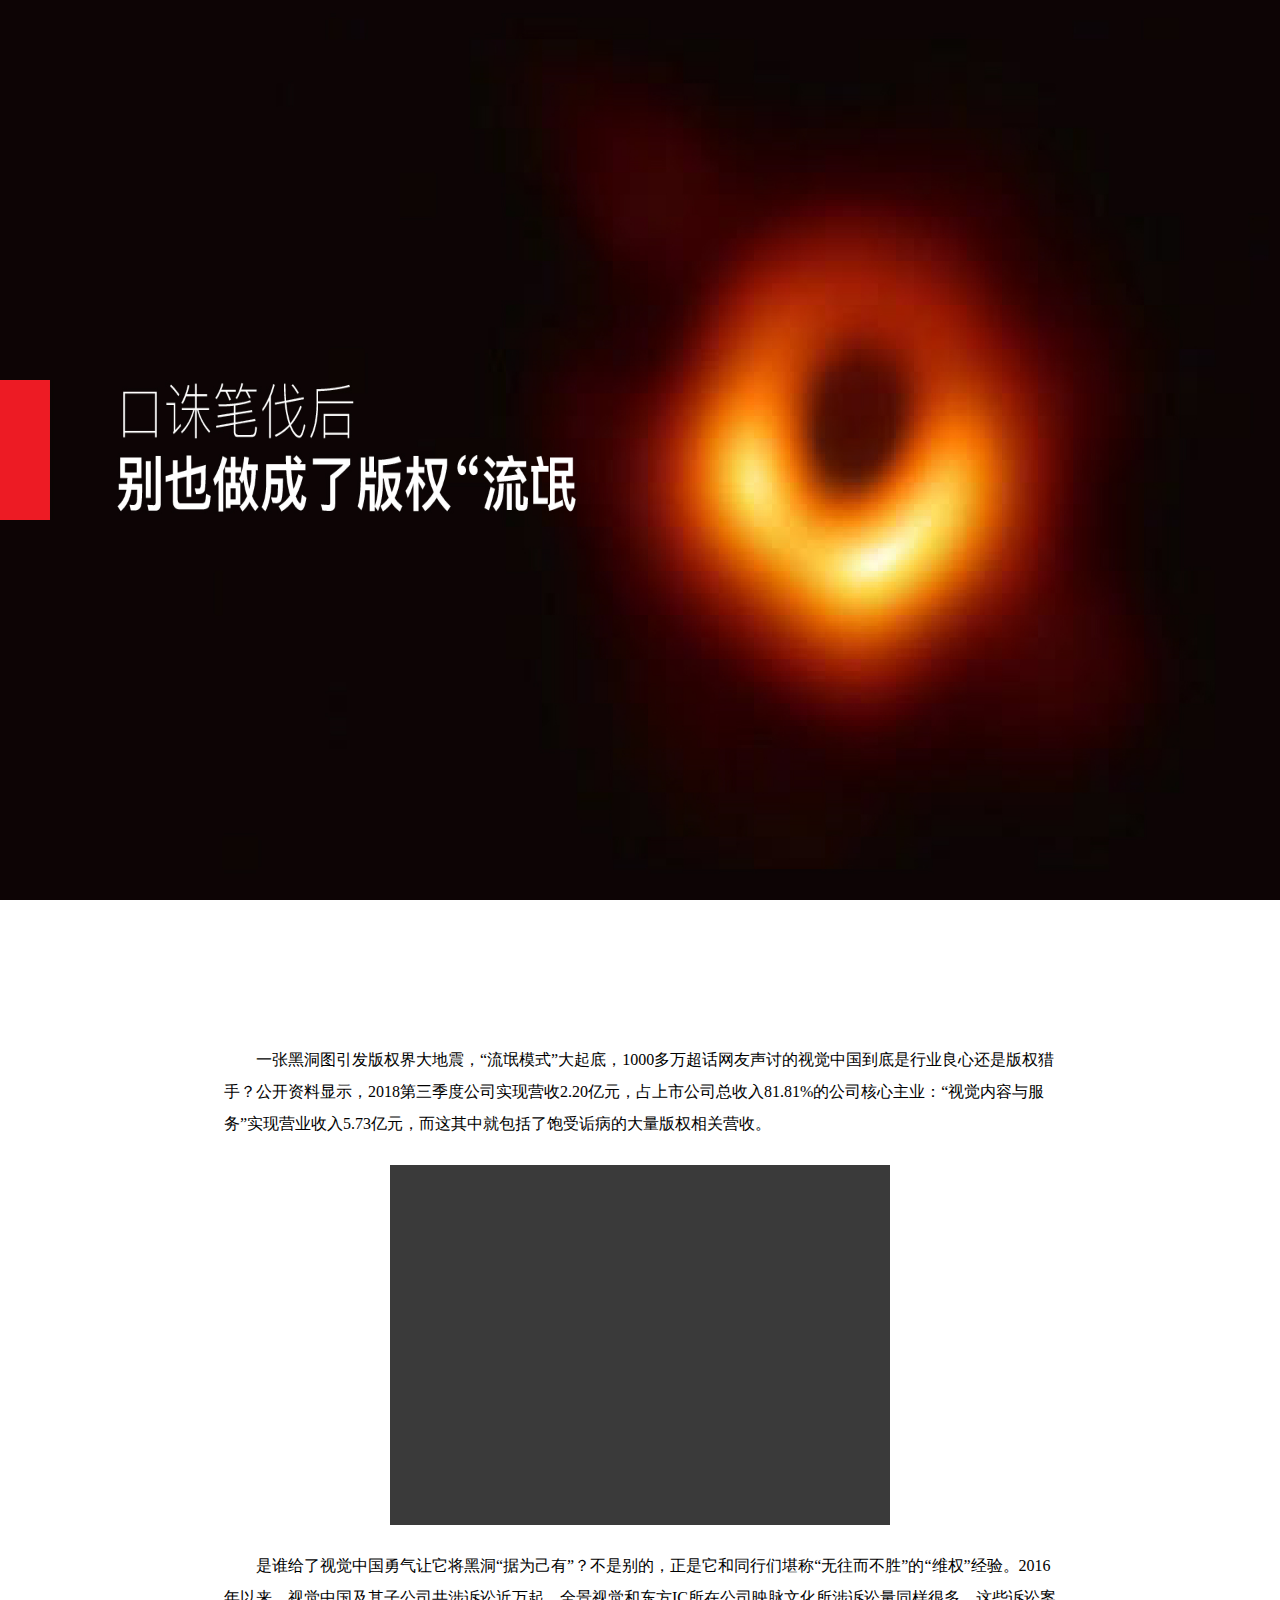
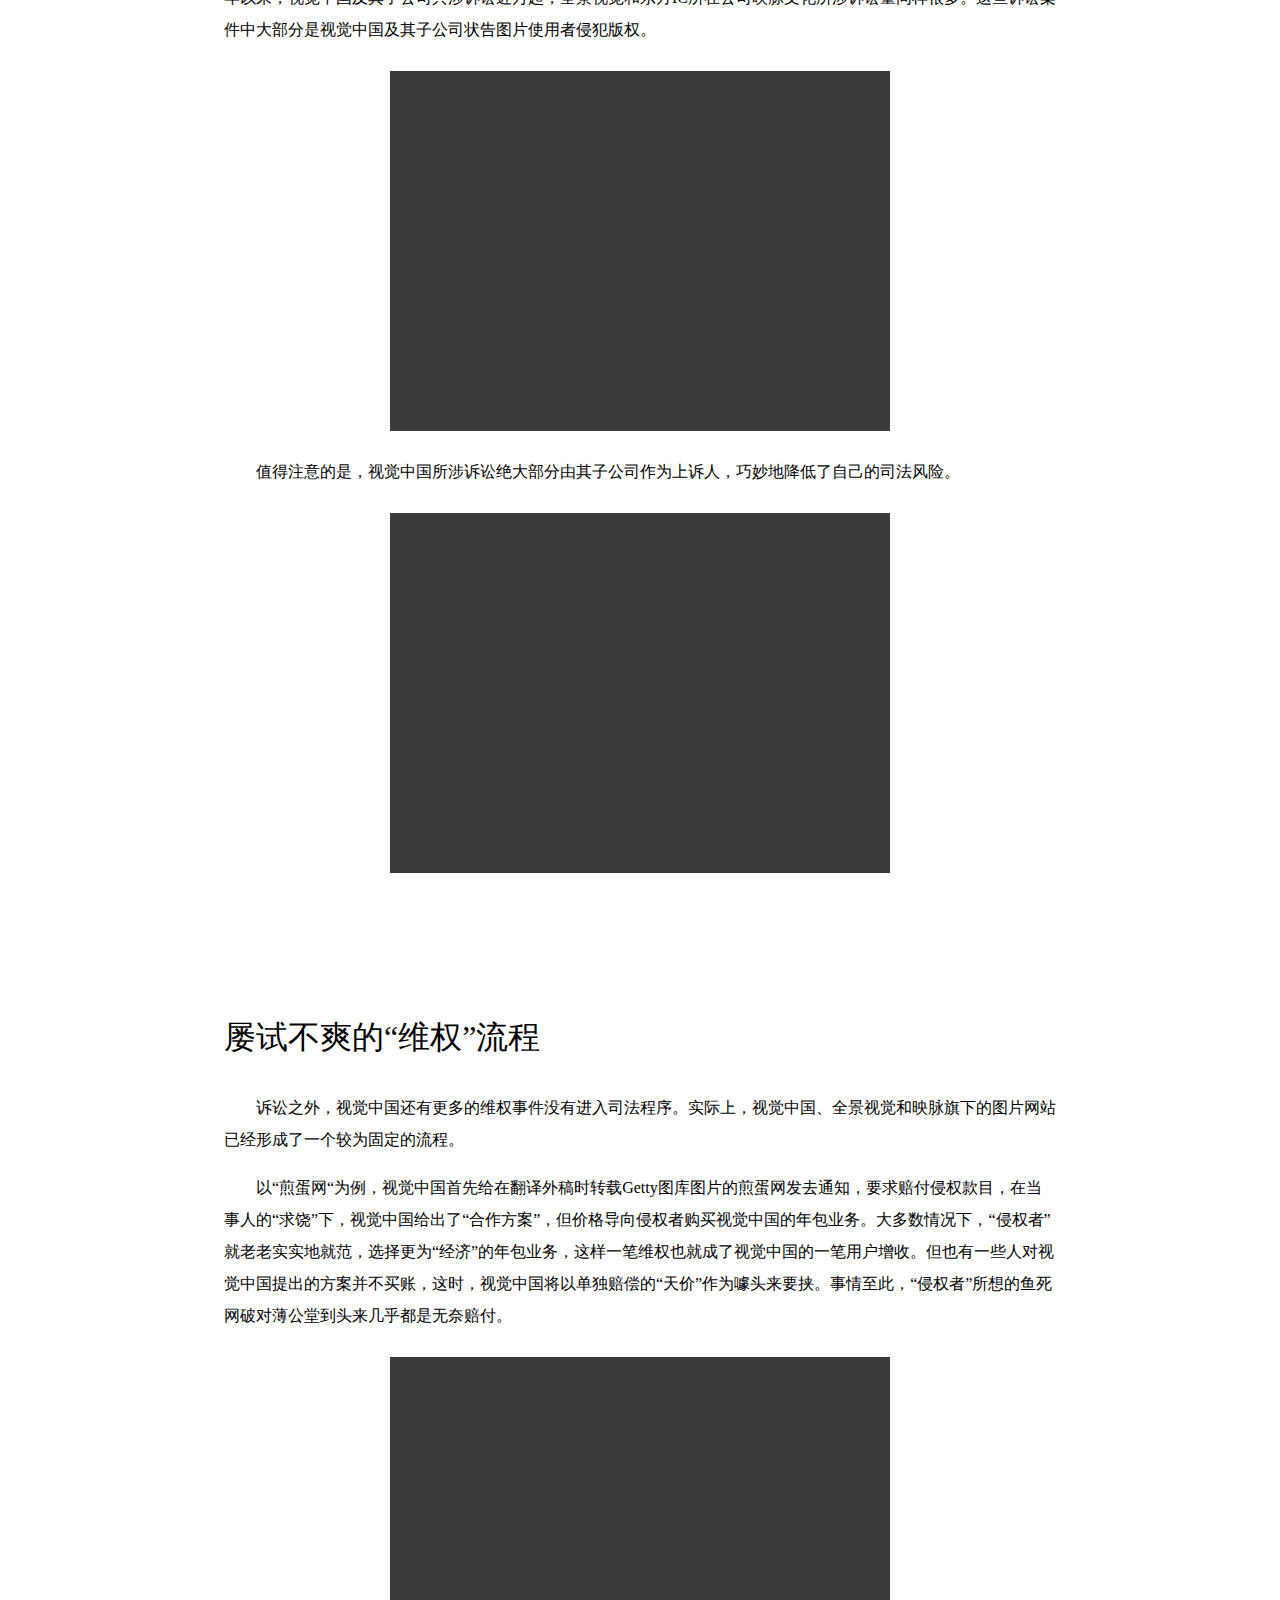
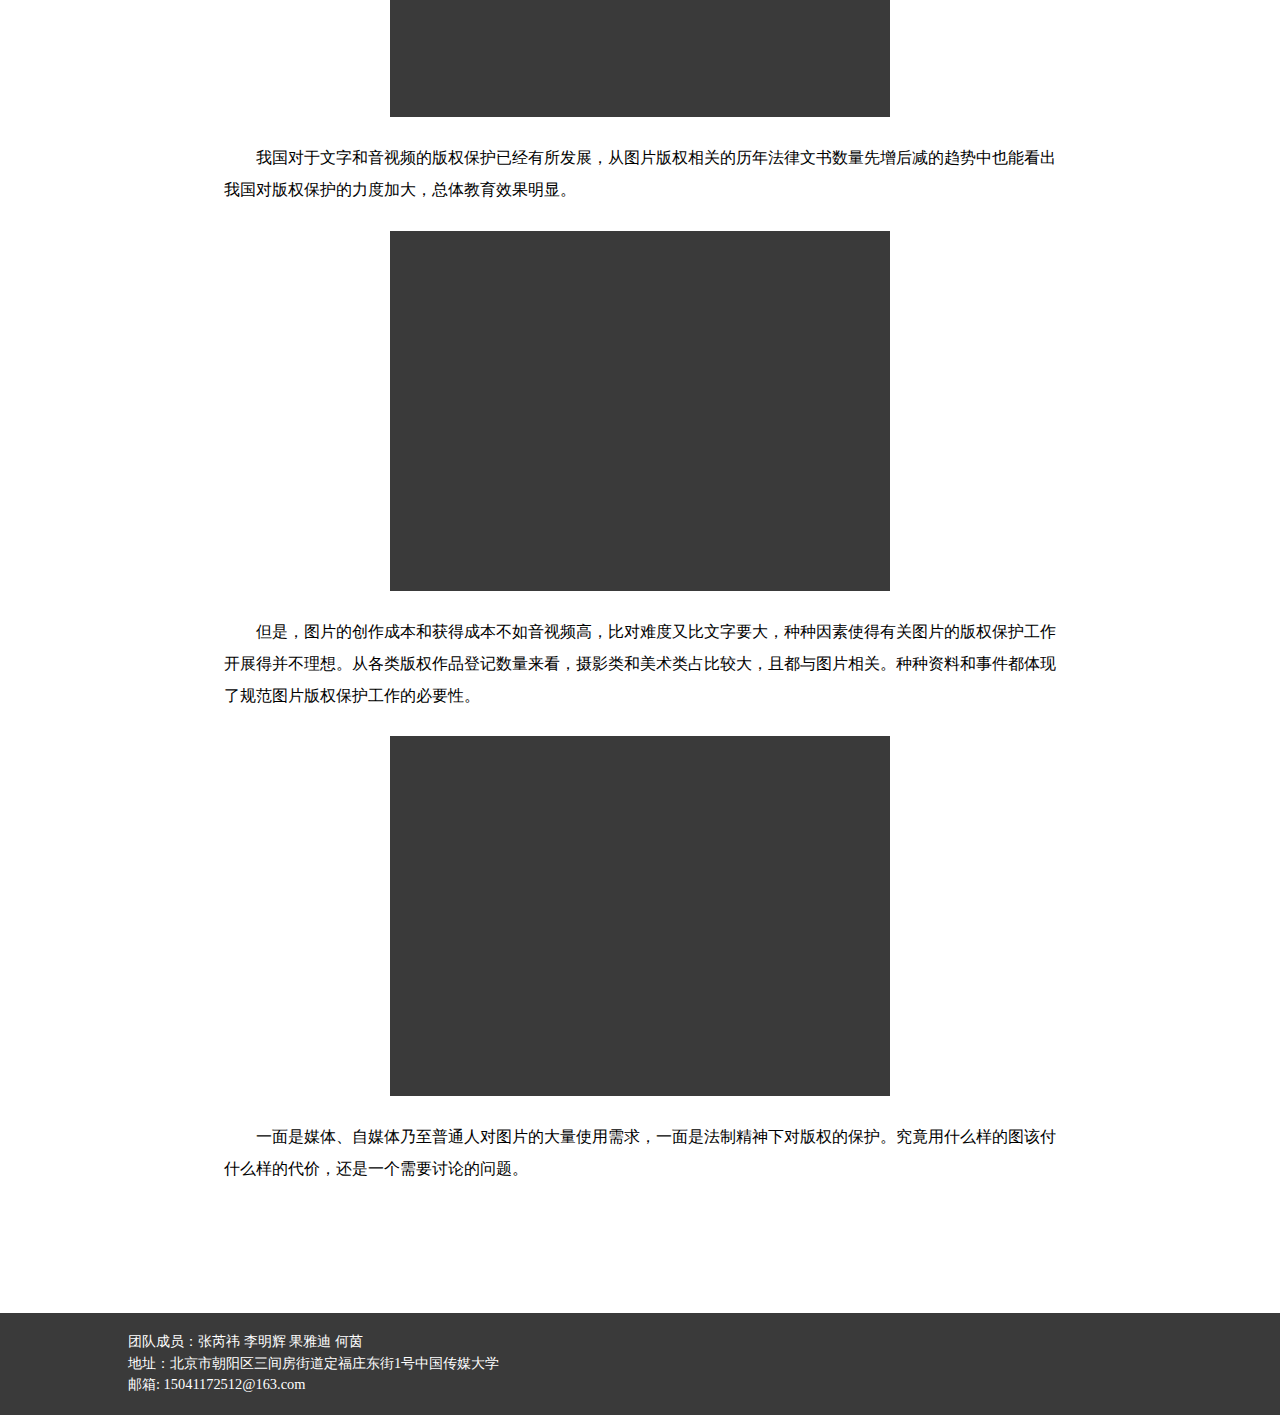
==== VisualChina/index.html @ 2fa2b632 "VisualChina" ====
<html>
    <head>
        <meta charset="utf-8">
<!--         <meta name=viewport content="width=device-width,user-scalable=no,initial-scale=1,maximum-scale=1,minimum-scale=1"> -->
        <title>Visual China</title>
        <style type="text/css">
        body{
          margin: 0;
          padding: 0;
          background-color: #fff;
          width: 100%;
          margin-right: 0;
          font-family: "微软雅黑", "黑体", "宋体";
        }
        .headpic{
          width: 100%;
          height: 100%;
          background-color: #dddddd;
        }
        .main{
          width:65%;
          margin: 0 auto;
          padding: 0;
          /*background-color: white;*/
          height: auto;
          padding-top: 10%;
        }
        .part{
          line-height: 200%;
          margin-bottom: 1%;
        }
        .pic{
          width: 60%;
          height: 40%;
          background-color: #3a3a3a;
          margin-bottom: 10%;
          margin: 3% auto;
        }
        .subTitle{
          font-size: 2em;
        }
        footer{
          height: 9%;
          text-align: left;
          /*padding: 5% auto 5% auto;*/
          padding-top: 0.8%;
          padding-bottom: 0.8%;
          padding-left: 10%;
          font-size: 0.9em;
          line-height: 50%;
          margin-right: 0;
          margin-top: 10%;
          background-color: #3a3a3a;
          color:white;
        }
        </style>
    </head>

<body>
<div class="headpic"><img src="headpic.jpg" width="100%" height="100%"></div>
<div class="main">
  <div class="part">
    <p>&nbsp;&nbsp;&nbsp;&nbsp;&nbsp;&nbsp;&nbsp;&nbsp;一张黑洞图引发版权界大地震，“流氓模式”大起底，1000多万超话网友声讨的视觉中国到底是行业良心还是版权猎手？公开资料显示，2018第三季度公司实现营收2.20亿元，占上市公司总收入81.81%的公司核心主业：“视觉内容与服务”实现营业收入5.73亿元，而这其中就包括了饱受诟病的大量版权相关营收。</p>
    <div class="pic"></div>
  </div>

  <div class="part">
    <p>&nbsp;&nbsp;&nbsp;&nbsp;&nbsp;&nbsp;&nbsp;&nbsp;是谁给了视觉中国勇气让它将黑洞“据为己有”？不是别的，正是它和同行们堪称“无往而不胜”的“维权”经验。2016年以来，视觉中国及其子公司共涉诉讼近万起，全景视觉和东方IC所在公司映脉文化所涉诉讼量同样很多。这些诉讼案件中大部分是视觉中国及其子公司状告图片使用者侵犯版权。</p>
    <div class="pic"></div>
  </div>

  <div class="part">
    <p>&nbsp;&nbsp;&nbsp;&nbsp;&nbsp;&nbsp;&nbsp;&nbsp;值得注意的是，视觉中国所涉诉讼绝大部分由其子公司作为上诉人，巧妙地降低了自己的司法风险。</p>
    <div class="pic"></div>
  </div>

<p>&nbsp;</p>
<p>&nbsp;</p>
<p>&nbsp;</p>


    <div class="subTitle">
      <p>屡试不爽的“维权”流程</p>
    </div>

    <div class="part">
    <p>&nbsp;&nbsp;&nbsp;&nbsp;&nbsp;&nbsp;&nbsp;&nbsp;诉讼之外，视觉中国还有更多的维权事件没有进入司法程序。实际上，视觉中国、全景视觉和映脉旗下的图片网站已经形成了一个较为固定的流程。</p>
    <p>&nbsp;&nbsp;&nbsp;&nbsp;&nbsp;&nbsp;&nbsp;&nbsp;以“煎蛋网“为例，视觉中国首先给在翻译外稿时转载Getty图库图片的煎蛋网发去通知，要求赔付侵权款目，在当事人的“求饶”下，视觉中国给出了“合作方案”，但价格导向侵权者购买视觉中国的年包业务。大多数情况下，“侵权者”就老老实实地就范，选择更为“经济”的年包业务，这样一笔维权也就成了视觉中国的一笔用户增收。但也有一些人对视觉中国提出的方案并不买账，这时，视觉中国将以单独赔偿的“天价”作为噱头来要挟。事情至此，“侵权者”所想的鱼死网破对薄公堂到头来几乎都是无奈赔付。</p>
    <div class="pic"></div>
  </div>

     <div class="part">
    <p>&nbsp;&nbsp;&nbsp;&nbsp;&nbsp;&nbsp;&nbsp;&nbsp;我国对于文字和音视频的版权保护已经有所发展，从图片版权相关的历年法律文书数量先增后减的趋势中也能看出我国对版权保护的力度加大，总体教育效果明显。</p>
    <div class="pic"></div>
  </div>

       <div class="part">
    <p>&nbsp;&nbsp;&nbsp;&nbsp;&nbsp;&nbsp;&nbsp;&nbsp;但是，图片的创作成本和获得成本不如音视频高，比对难度又比文字要大，种种因素使得有关图片的版权保护工作开展得并不理想。从各类版权作品登记数量来看，摄影类和美术类占比较大，且都与图片相关。种种资料和事件都体现了规范图片版权保护工作的必要性。</p>
    <div class="pic"></div>
  </div>

         <div class="part">
    <p>&nbsp;&nbsp;&nbsp;&nbsp;&nbsp;&nbsp;&nbsp;&nbsp;一面是媒体、自媒体乃至普通人对图片的大量使用需求，一面是法制精神下对版权的保护。究竟用什么样的图该付什么样的代价，还是一个需要讨论的问题。</p>
  </div>


</div>

    <footer>
    <p>团队成员：张芮祎 李明辉 果雅迪 何茵</p>
    <p>地址：北京市朝阳区三间房街道定福庄东街1号中国传媒大学</p>
    <p>邮箱: 15041172512@163.com</p>
  </footer>
</body>
</html>
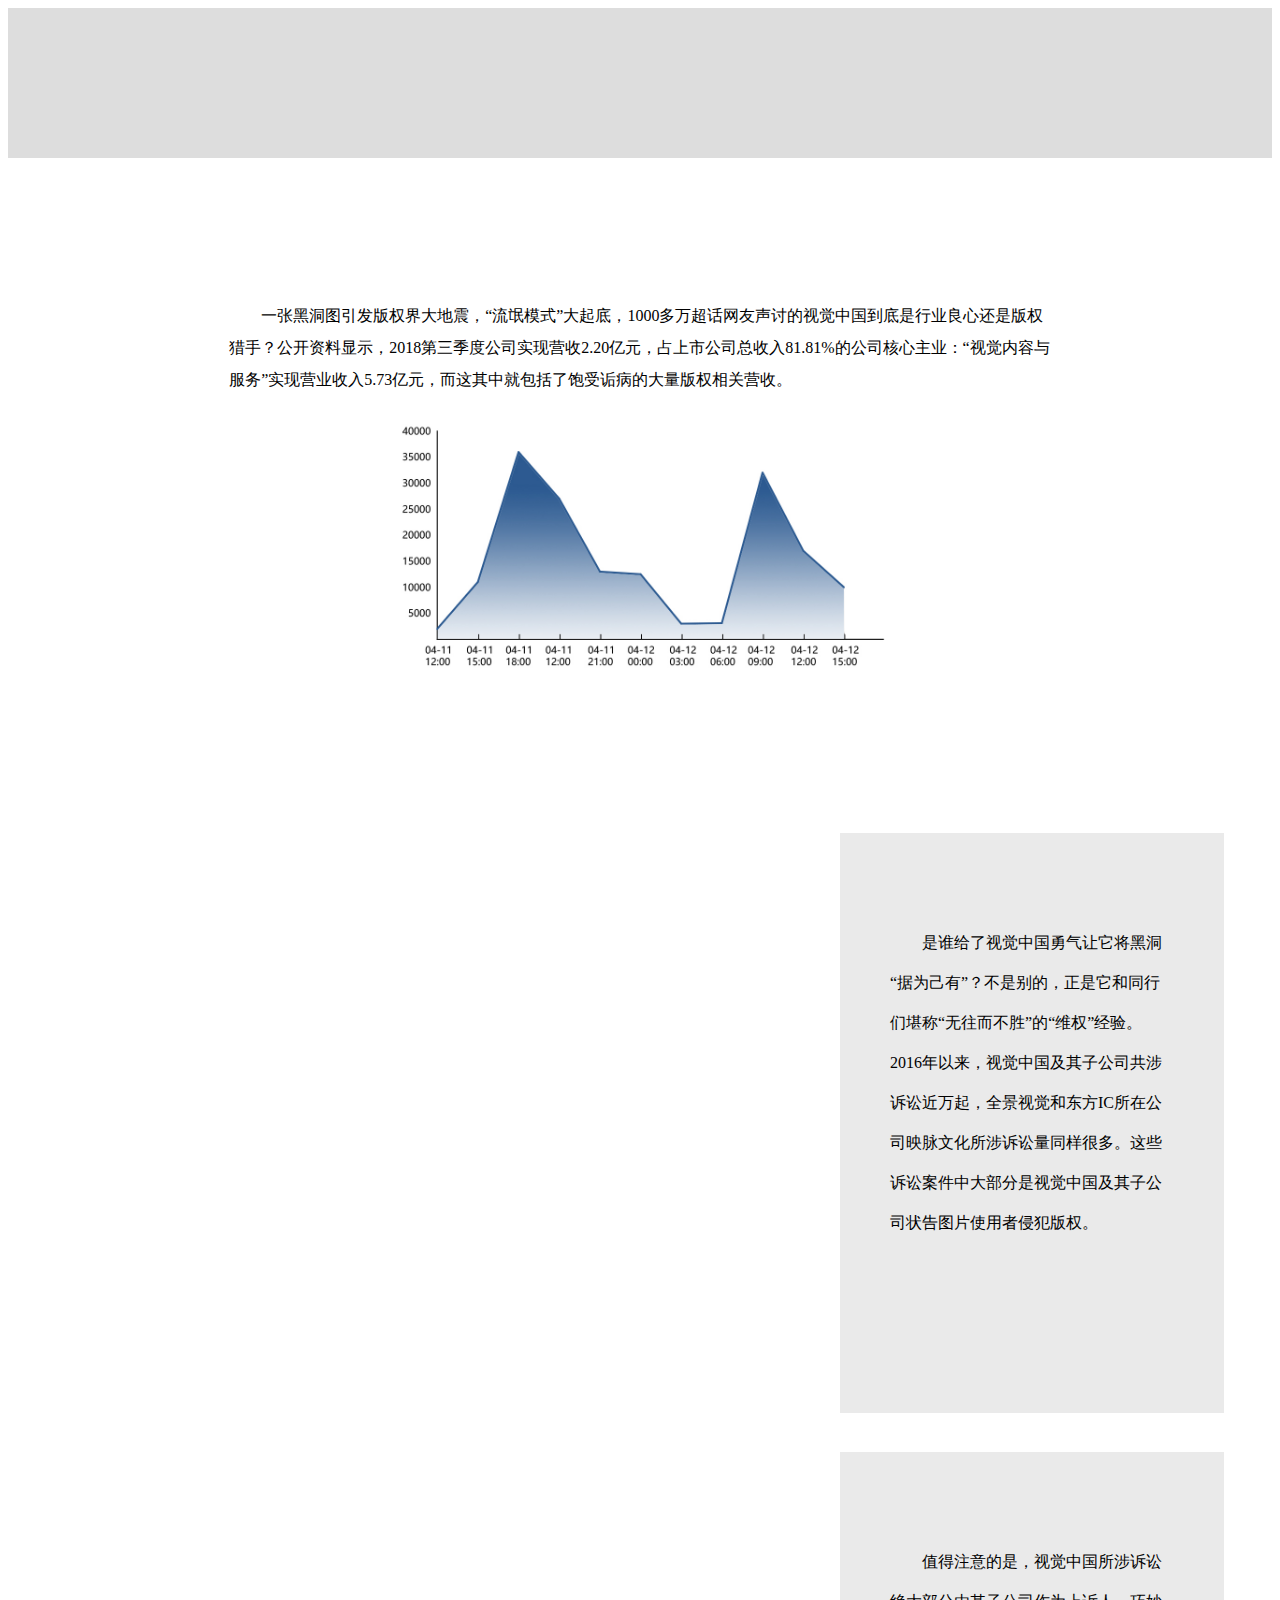
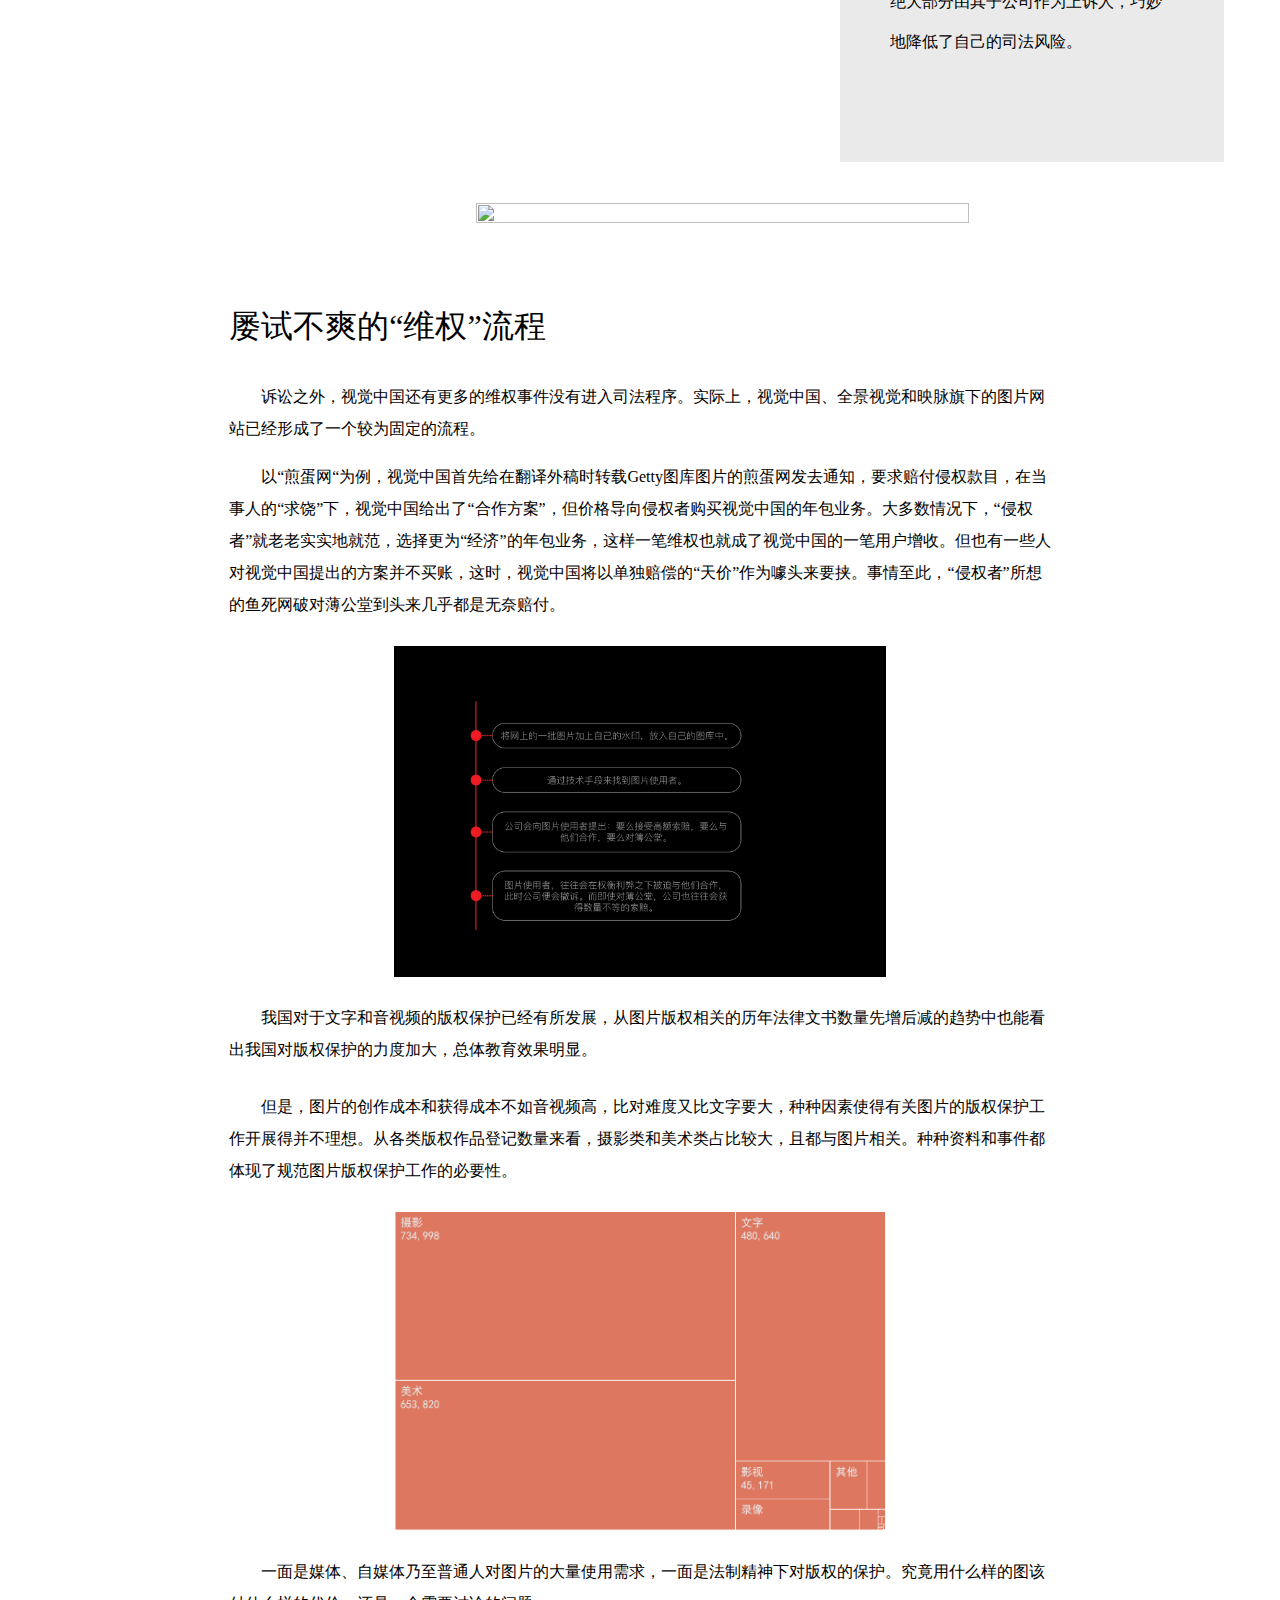
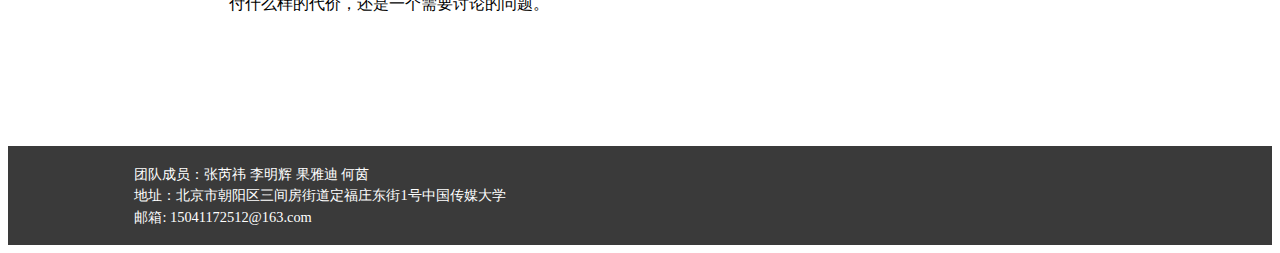
==== commit c108912b: "2" ====
--- a/VisualChina/index.html
+++ b/VisualChina/index.html
@@ -1,23 +1,22 @@
-<html>
-    <head>
-        <meta charset="utf-8">
-<!--         <meta name=viewport content="width=device-width,user-scalable=no,initial-scale=1,maximum-scale=1,minimum-scale=1"> -->
-        <title>Visual China</title>
-        <style type="text/css">
-        body{
-          margin: 0;
-          padding: 0;
-          background-color: #fff;
-          width: 100%;
-          margin-right: 0;
-          font-family: "微软雅黑", "黑体", "宋体";
-        }
-        .headpic{
+	<!DOCTYPE html PUBLIC "-//W3C//DTD XHTML 1.0 Transitional//EN" "http://www.w3.org/TR/xhtml1/DTD/xhtml1-transitional.dtd">
+<html xmlns="http://www.w3.org/1999/xhtml">
+<head>
+<meta http-equiv="Content-Type" content="text/html; charset=utf-8" />
+<title>视觉中国事件：图片大鳄背后的灰色生意经</title>
+
+<script type="text/javascript" src="https://cdnjs.cloudflare.com/ajax/libs/d3/4.1.0/d3.js">
+</script>
+ <script type="text/javascript" src="http://cdnjs.cloudflare.com/ajax/libs/ScrollMagic/2.0.6/ScrollMagic.min.js"></script>
+
+ 
+ <style>
+.headpic{
           width: 100%;
           height: 100%;
           background-color: #dddddd;
         }
-        .main{
+
+.main{
           width:65%;
           margin: 0 auto;
           padding: 0;
@@ -25,21 +24,37 @@
           height: auto;
           padding-top: 10%;
         }
-        .part{
+.part{
           line-height: 200%;
           margin-bottom: 1%;
         }
-        .pic{
+.pic{
           width: 60%;
           height: 40%;
           background-color: #3a3a3a;
           margin-bottom: 10%;
           margin: 3% auto;
         }
-        .subTitle{
+         #pic3{
+          width: 60%;
+          height: 40%;
+          /*background-color: #3a3a3a;*/
+          margin-bottom: 10%;
+          margin-left: 30%;
+          margin-top: 5%;
+          /*margin: 3% auto;*/
+        }
+        #pic6{
+          width: 60%;
+          height: 40%;
+        /*  background-color: #3a3a3a;*/
+          margin-bottom: 10%;
+          margin: 3% auto;
+        }
+ .subTitle{
           font-size: 2em;
         }
-        footer{
+ footer{
           height: 9%;
           text-align: left;
           /*padding: 5% auto 5% auto;*/
@@ -53,50 +68,159 @@
           background-color: #3a3a3a;
           color:white;
         }
-        </style>
-    </head>
+#main2 {
+	margin-top:0;
+	padding-top:0;}
+
+.two {overflow:auto;
+width:95vw;
+}
+
+.front {
+	float:right;
+	width:30vw;
+	border:rgba(51,51,51,1);
+	
+	}
+#front5,#front3,#front4{
+	height:0px;
+	margin:0;
+	padding:0;}
+
+
+	
+.front p {
+	height:20px;
+	margin:50px;}
+.back {
+	float:right;
+
+	}
+
+.front_container{
+	margin-top:10%;
+	height:90vh;
+	background-color:rgba(51,51,51,0.1);
+    z-index: 1000000; }
+	 #front1{
+  padding-top: 40px;
+  line-height:40px;
+  height:60vh;
+  }
+  #front2{
+   padding-top: 40px;
+  line-height:40px;
+  height:30vh;
+  }
+.tooltip {		position:absolute;
+				padding:20px;
+				margin:0 auto;
+				text-align:center;
+				border-radius:20px;
+				z-index: 10000000;
+				
+			}
+circle:hover {
+				fill:rgba(204,204,204,1);
+				 cursor: pointer;
+			}
+.control {
+	margin-top:15vh;
+	background-color:rgba(204,102,255,1);
+	z-index: 10000000;
+	}
+#tu{
+	margin-bottom:0;
+	padding-bottom:0;
+	}
+ </style>
+</head>
 
 <body>
-<div class="headpic"><img src="headpic.jpg" width="100%" height="100%"></div>
+<!-- <div class="headpic">
+<img src="headpic.jpg" width="100%" height="100%">
+</div> -->
+<div class="headpic">
+  <!-- <img src="movie.gif" width="100%" height="100%"> -->
+  <video autoplay="autoplay" width="100%" height="100%">
+<!--   <source src="movie.ogg" type="video/ogg"> -->
+  <source src="movie.mp4" type="video/mp4">
+  <source src="movie.webm" type="video/webm">
+  <object data="movie.mp4" width="100%" height="100%">
+  <embed width="100%" height="100%" src="movie.swf">
+  </object>
+</video>
+</div>
 <div class="main">
-  <div class="part">
+<div class="part">
     <p>&nbsp;&nbsp;&nbsp;&nbsp;&nbsp;&nbsp;&nbsp;&nbsp;一张黑洞图引发版权界大地震，“流氓模式”大起底，1000多万超话网友声讨的视觉中国到底是行业良心还是版权猎手？公开资料显示，2018第三季度公司实现营收2.20亿元，占上市公司总收入81.81%的公司核心主业：“视觉内容与服务”实现营业收入5.73亿元，而这其中就包括了饱受诟病的大量版权相关营收。</p>
-    <div class="pic"></div>
-  </div>
-
-  <div class="part">
-    <p>&nbsp;&nbsp;&nbsp;&nbsp;&nbsp;&nbsp;&nbsp;&nbsp;是谁给了视觉中国勇气让它将黑洞“据为己有”？不是别的，正是它和同行们堪称“无往而不胜”的“维权”经验。2016年以来，视觉中国及其子公司共涉诉讼近万起，全景视觉和东方IC所在公司映脉文化所涉诉讼量同样很多。这些诉讼案件中大部分是视觉中国及其子公司状告图片使用者侵犯版权。</p>
-    <div class="pic"></div>
-  </div>
-
-  <div class="part">
-    <p>&nbsp;&nbsp;&nbsp;&nbsp;&nbsp;&nbsp;&nbsp;&nbsp;值得注意的是，视觉中国所涉诉讼绝大部分由其子公司作为上诉人，巧妙地降低了自己的司法风险。</p>
-    <div class="pic"></div>
-  </div>
-
+    <div class="pic"><img src="heat.jpg" width="100%" height="100%"></div>
+  </div>
+</div> 
+  
 <p>&nbsp;</p>
 <p>&nbsp;</p>
 <p>&nbsp;</p>
-
-
-    <div class="subTitle">
+  
+<div class="two">
+<div class="front" id="wordsone">
+
+<div class="front_container" id="front1">
+	<p>&nbsp;&nbsp;&nbsp;&nbsp;&nbsp;&nbsp;&nbsp;&nbsp;是谁给了视觉中国勇气让它将黑洞“据为己有”？不是别的，正是它和同行们堪称“无往而不胜”的“维权”经验。2016年以来，视觉中国及其子公司共涉诉讼近万起，全景视觉和东方IC所在公司映脉文化所涉诉讼量同样很多。这些诉讼案件中大部分是视觉中国及其子公司状告图片使用者侵犯版权。</p>
+<div class="control"></div>
+</div>
+
+<div class="front_container" id="front2">
+<p>&nbsp;&nbsp;&nbsp;&nbsp;&nbsp;&nbsp;&nbsp;&nbsp;值得注意的是，视觉中国所涉诉讼绝大部分由其子公司作为上诉人，巧妙地降低了自己的司法风险。</p>
+<!-- <div id="pic3"><img src="companies.png" width="50%" height="70%"></div> -->
+</div>
+<div class="front_container" id="front3">
+</div>
+<div class="front_container" id="front4">
+</div>
+<div class="front_container" id="front5">
+</div>
+
+
+</div>
+
+<div class="back" id="tu">
+
+</div>
+</div> 
+
+<!-- <div class="part">
+    <p>&nbsp;&nbsp;&nbsp;&nbsp;&nbsp;&nbsp;&nbsp;&nbsp;值得注意的是，视觉中国所涉诉讼绝大部分由其子公司作为上诉人，巧妙地降低了自己的司法风险。</p>
+    <div class="pic"><img src="heat.jpg" width="100%" height="100%"></div>
+  </div>
+ -->
+
+
+<div class="main" id="main2">
+
+ <div class="part">
+<!--     <p>&nbsp;&nbsp;&nbsp;&nbsp;&nbsp;&nbsp;&nbsp;&nbsp;值得注意的是，视觉中国所涉诉讼绝大部分由其子公司作为上诉人，巧妙地降低了自己的司法风险。</p> -->
+    <div id="pic3"><img src="movie2.gif" width="100%" height="100%"></div>
+  </div>
+
+<div class="subTitle">
       <p>屡试不爽的“维权”流程</p>
-    </div>
-
-    <div class="part">
+</div>
+
+<div class="part">
     <p>&nbsp;&nbsp;&nbsp;&nbsp;&nbsp;&nbsp;&nbsp;&nbsp;诉讼之外，视觉中国还有更多的维权事件没有进入司法程序。实际上，视觉中国、全景视觉和映脉旗下的图片网站已经形成了一个较为固定的流程。</p>
     <p>&nbsp;&nbsp;&nbsp;&nbsp;&nbsp;&nbsp;&nbsp;&nbsp;以“煎蛋网“为例，视觉中国首先给在翻译外稿时转载Getty图库图片的煎蛋网发去通知，要求赔付侵权款目，在当事人的“求饶”下，视觉中国给出了“合作方案”，但价格导向侵权者购买视觉中国的年包业务。大多数情况下，“侵权者”就老老实实地就范，选择更为“经济”的年包业务，这样一笔维权也就成了视觉中国的一笔用户增收。但也有一些人对视觉中国提出的方案并不买账，这时，视觉中国将以单独赔偿的“天价”作为噱头来要挟。事情至此，“侵权者”所想的鱼死网破对薄公堂到头来几乎都是无奈赔付。</p>
-    <div class="pic"></div>
-  </div>
-
-     <div class="part">
+    <div class="pic"><img src="howToCheat.jpg" width="100%" height="100%"></div>
+  </div>
+
+<div class="part">
     <p>&nbsp;&nbsp;&nbsp;&nbsp;&nbsp;&nbsp;&nbsp;&nbsp;我国对于文字和音视频的版权保护已经有所发展，从图片版权相关的历年法律文书数量先增后减的趋势中也能看出我国对版权保护的力度加大，总体教育效果明显。</p>
-    <div class="pic"></div>
+    <div id="pic6"></div>
   </div>
 
        <div class="part">
     <p>&nbsp;&nbsp;&nbsp;&nbsp;&nbsp;&nbsp;&nbsp;&nbsp;但是，图片的创作成本和获得成本不如音视频高，比对难度又比文字要大，种种因素使得有关图片的版权保护工作开展得并不理想。从各类版权作品登记数量来看，摄影类和美术类占比较大，且都与图片相关。种种资料和事件都体现了规范图片版权保护工作的必要性。</p>
-    <div class="pic"></div>
+    <div class="pic"><img src="treeMap.png" width="100%" height="100%"></div>
   </div>
 
          <div class="part">
@@ -111,5 +235,31 @@
     <p>地址：北京市朝阳区三间房街道定福庄东街1号中国传媒大学</p>
     <p>邮箱: 15041172512@163.com</p>
   </footer>
+
+<script type="application/javascript">
+			
+//滚动代码
+var controller = new ScrollMagic.Controller();
+var scene1 = new ScrollMagic.Scene({
+  triggerElement: '.control', 
+  duration:750 // pin the element for a total of 400px
+})
+.setPin('#tu') 
+.addTo(controller);
+
+
+
+</script>
+
 </body>
-</html>+
+  <script type="text/javascript" src="https://cdnjs.cloudflare.com/ajax/libs/d3/4.1.0/d3.js"></script>
+    <!-- jquery线上lib -->
+    <script type="text/javascript" src="https://code.jquery.com/jquery-1.11.3.min.js"></script>
+    <!-- js scripts -->
+    <script type="text/javascript" src="js2/prep.js"></script>
+    <script type="text/javascript" src="js2/main.js"></script>
+    <script type="text/javascript" src="js2/scroll.js"></script>
+	
+</html>
+
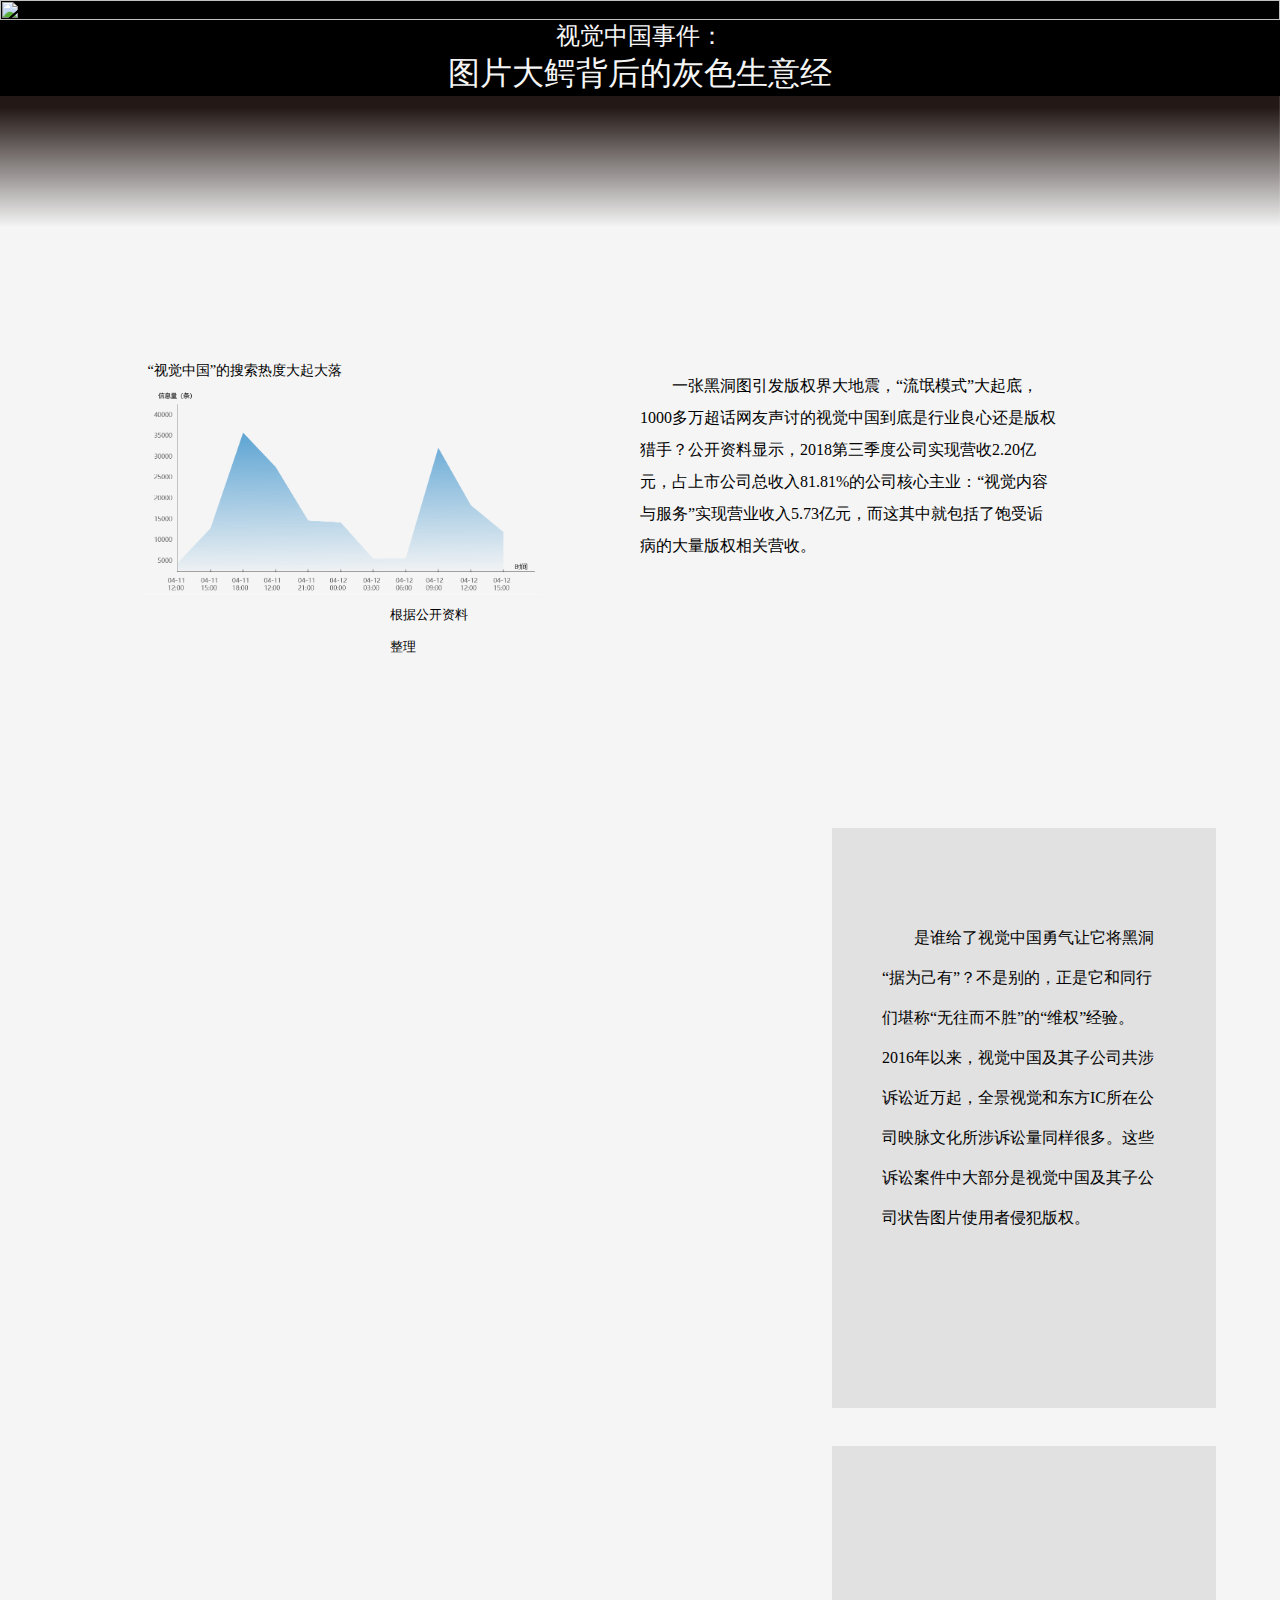
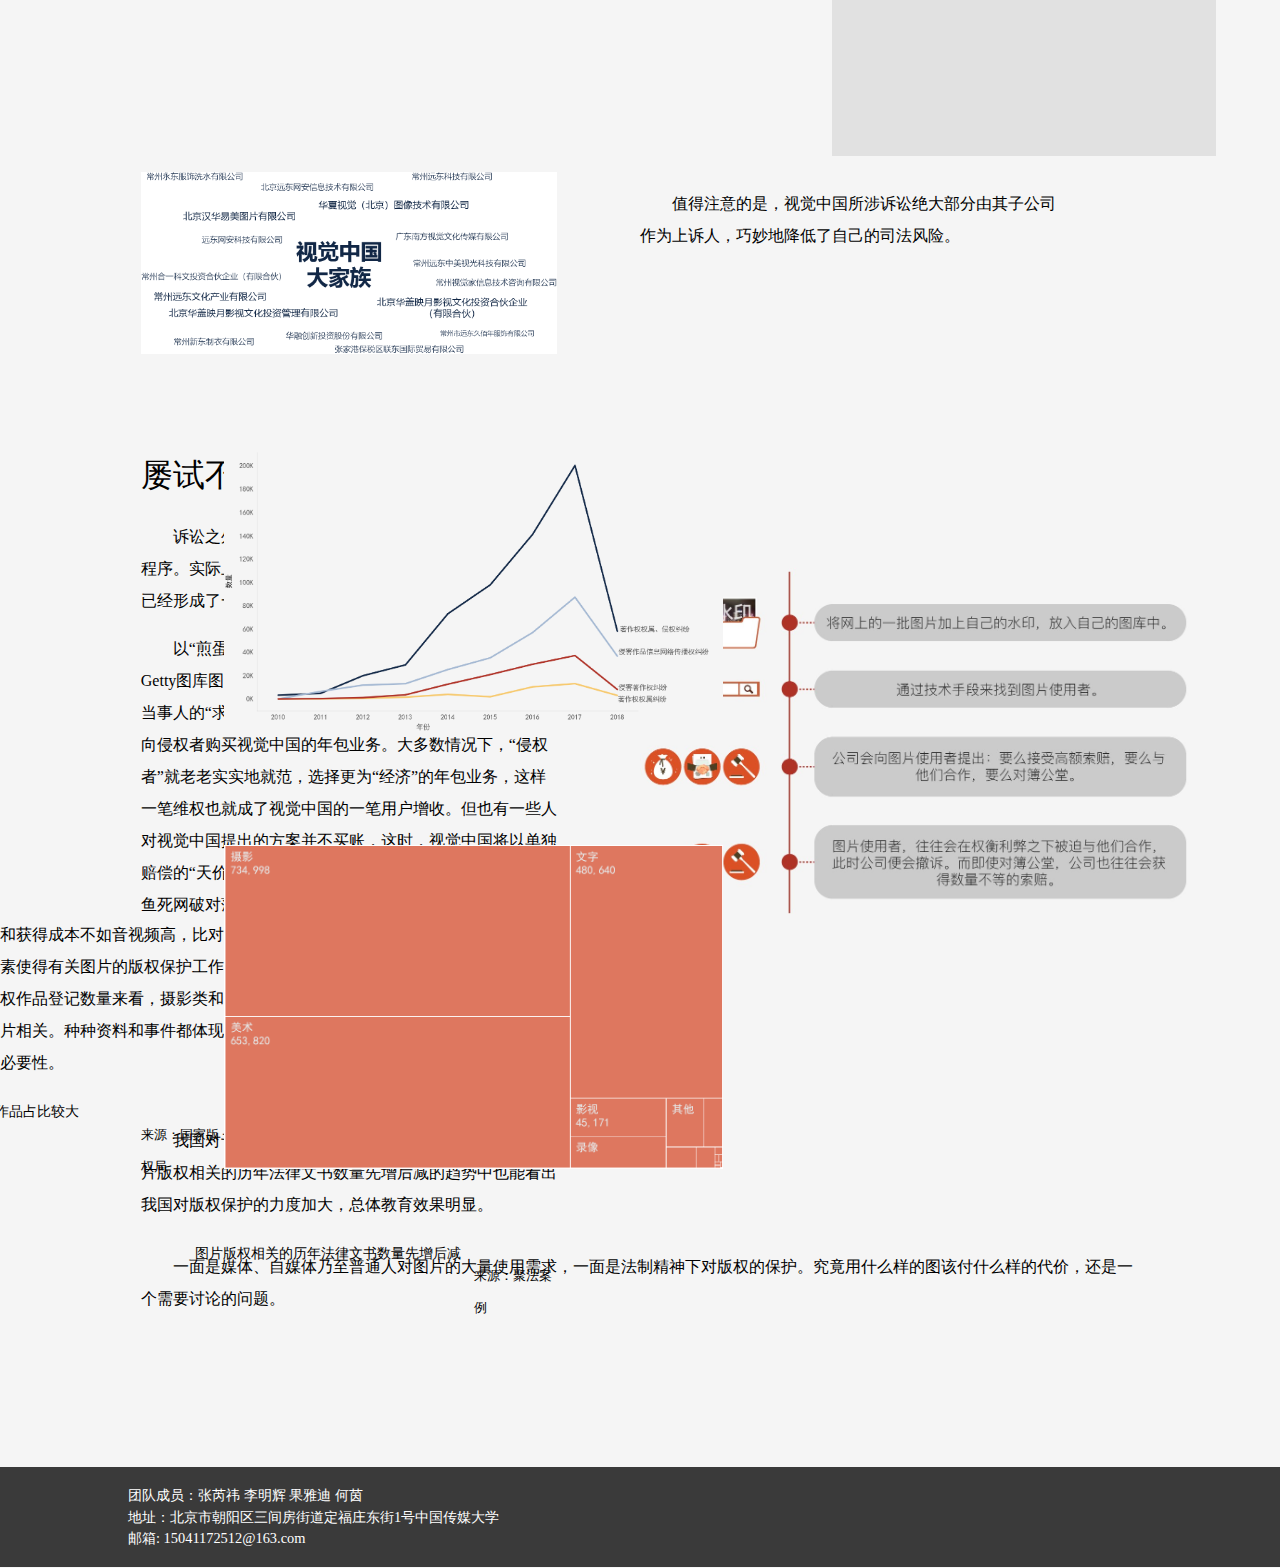
==== commit 1491c348: "4" ====
--- a/VisualChina/index.html
+++ b/VisualChina/index.html
@@ -10,10 +10,18 @@
 
  
  <style>
+ body{
+          margin: 0;
+          padding: 0;
+          background-color: rgb(245,245,245);
+          width: 100%;
+          margin-right: 0;
+          font-family: "微软雅黑", "黑体", "宋体";
+        }
 .headpic{
           width: 100%;
           height: 100%;
-          background-color: #dddddd;
+          background-color: black;
         }
 
 .main{
@@ -34,28 +42,26 @@
           background-color: #3a3a3a;
           margin-bottom: 10%;
           margin: 3% auto;
+          z-index: 1;
         }
          #pic3{
           width: 60%;
           height: 40%;
           /*background-color: #3a3a3a;*/
           margin-bottom: 10%;
-          margin-left: 30%;
+          margin-left: 20%;
           margin-top: 5%;
           /*margin: 3% auto;*/
         }
-        #pic6{
-          width: 60%;
-          height: 40%;
-        /*  background-color: #3a3a3a;*/
-          margin-bottom: 10%;
-          margin: 3% auto;
-        }
- .subTitle{
+
+ .subTitle2{
           font-size: 2em;
+          float: left;
+          margin-left: -50%;
+          margin-top: 30%;
         }
  footer{
-          height: 9%;
+          height: 1%;
           text-align: left;
           /*padding: 5% auto 5% auto;*/
           padding-top: 0.8%;
@@ -67,6 +73,7 @@
           margin-top: 10%;
           background-color: #3a3a3a;
           color:white;
+          margin-bottom: 0;
         }
 #main2 {
 	margin-top:0;
@@ -86,8 +93,6 @@
 	height:0px;
 	margin:0;
 	padding:0;}
-
-
 	
 .front p {
 	height:20px;
@@ -112,7 +117,8 @@
   line-height:40px;
   height:30vh;
   }
-.tooltip {		position:absolute;
+.tooltip {		
+  position:absolute;
 				padding:20px;
 				margin:0 auto;
 				text-align:center;
@@ -133,7 +139,132 @@
 	margin-bottom:0;
 	padding-bottom:0;
 	}
- </style>
+  .change{
+
+  }
+  .picTitle{
+    text-align: center;
+    margin-bottom: -2%;
+    z-index: 10;
+    margin-left: -10%;
+    font-size: 0.9em;
+  }
+  .source{
+    margin-top: -2%;
+    z-index: 10;
+    margin-left: 80%;
+    font-size: 0.8em;
+  }
+  .bigTitle1{
+    font-size: 1.5em;
+    text-align: center;
+    z-index: 10;
+    height:50%;
+    color: rgb(245,245,245);
+    margin-top: 0%;
+  }
+  .bigTitle2{
+    font-size:2em; 
+    text-align: center;
+    z-index: 10;
+    height: 50%;
+    color: rgb(245,245,245);
+    margin-top:0%;
+  }
+  .part1{
+    float: right;
+    line-height: 200%;
+    margin-bottom: 1%;
+    width: 50%;
+
+  }
+  .firstPic{
+    float:left;
+    line-height: 200%;
+    margin-bottom: 1%;
+    width:50%;
+    margin-left: -20%;
+  }
+    .part2{
+    float: right;
+    line-height: 200%;
+    margin-bottom: 1%;
+    width: 50%;
+
+  }
+  .pic2{
+    float:left;
+    line-height: 200%;
+    margin-bottom: 1%;
+    width:50%;
+    margin-left: -10%;
+  }
+.part4{
+    float: left;
+    line-height: 200%;
+    margin-bottom: 1%;
+    width: 50%;
+    margin-top: 40%;
+    margin-left: -50%;
+  }
+.pic4{
+    float:right;
+    line-height: 200%;
+    margin-bottom: 1%;
+    width:60%;
+    margin-right: -10%;
+    margin-top: 35%;
+  }
+  .clearfix:after{
+  content:".";
+  display:block;
+  height:0;
+  visibility:hidden;
+  clear:both;
+}
+.part5{
+    float: left;
+    line-height: 200%;
+    margin-bottom: 1%;
+    width: 50%;
+    margin-top: 100%;
+    margin-left: -50%;
+  }
+.pic6{
+  width: 60%;
+  height: 40%;
+  margin-bottom: 10%;
+  margin: 3% auto;
+  float: right;
+  margin-right:-10%;
+  margin-top: 10%;
+}
+.part6{
+    float: left;
+    line-height: 200%;
+    margin-bottom: 1%;
+    width: 50%;
+    margin-top: 65%;
+    margin-left: -50%;
+  }
+  .pic5{
+  width: 60%;
+  height: 40%;
+  margin-bottom: 10%;
+  margin: 3% auto;
+  float: right;
+  margin-right:-10%;
+  margin-top: 10%;
+}
+.part7{
+    float: left;
+    line-height: 200%;
+    margin-bottom: 1%;
+    width: 120%;
+    margin-top: 5%;
+    margin-left: -10%;
+  }
+</style>
 </head>
 
 <body>
@@ -141,21 +272,33 @@
 <img src="headpic.jpg" width="100%" height="100%">
 </div> -->
 <div class="headpic">
-  <!-- <img src="movie.gif" width="100%" height="100%"> -->
-  <video autoplay="autoplay" width="100%" height="100%">
-<!--   <source src="movie.ogg" type="video/ogg"> -->
+  <img src="movie2.gif" width="100%" height="100%">
+<!--   <video autoplay="autoplay" width="100%" height="100%">
+  <source src="movie.ogg" type="video/ogg">
   <source src="movie.mp4" type="video/mp4">
   <source src="movie.webm" type="video/webm">
   <object data="movie.mp4" width="100%" height="100%">
   <embed width="100%" height="100%" src="movie.swf">
   </object>
-</video>
-</div>
-<div class="main">
-<div class="part">
+</video> -->
+<div class="bigTitle1">视觉中国事件：</div>
+<div class="bigTitle2">图片大鳄背后的灰色生意经</div>
+</div>
+<div class="change">
+<img src="change5.png" width="100%" height="100%">
+</div>
+
+
+
+<div class="main clearfix">
+<div class="part1 clearfix">
     <p>&nbsp;&nbsp;&nbsp;&nbsp;&nbsp;&nbsp;&nbsp;&nbsp;一张黑洞图引发版权界大地震，“流氓模式”大起底，1000多万超话网友声讨的视觉中国到底是行业良心还是版权猎手？公开资料显示，2018第三季度公司实现营收2.20亿元，占上市公司总收入81.81%的公司核心主业：“视觉内容与服务”实现营业收入5.73亿元，而这其中就包括了饱受诟病的大量版权相关营收。</p>
-    <div class="pic"><img src="heat.jpg" width="100%" height="100%"></div>
-  </div>
+</div>
+<div class="firstPic clearfix">
+    <div class="picTitle">“视觉中国”的搜索热度大起大落</div>
+    <div class="pic"><img src="firstLine.png" width="160%" height="160%"></div>
+    <div class="source">根据公开资料整理</div>
+</div>
 </div> 
   
 <p>&nbsp;</p>
@@ -171,7 +314,7 @@
 </div>
 
 <div class="front_container" id="front2">
-<p>&nbsp;&nbsp;&nbsp;&nbsp;&nbsp;&nbsp;&nbsp;&nbsp;值得注意的是，视觉中国所涉诉讼绝大部分由其子公司作为上诉人，巧妙地降低了自己的司法风险。</p>
+<!-- <p>&nbsp;&nbsp;&nbsp;&nbsp;&nbsp;&nbsp;&nbsp;&nbsp;值得注意的是，视觉中国所涉诉讼绝大部分由其子公司作为上诉人，巧妙地降低了自己的司法风险。</p> -->
 <!-- <div id="pic3"><img src="companies.png" width="50%" height="70%"></div> -->
 </div>
 <div class="front_container" id="front3">
@@ -192,45 +335,61 @@
 <!-- <div class="part">
     <p>&nbsp;&nbsp;&nbsp;&nbsp;&nbsp;&nbsp;&nbsp;&nbsp;值得注意的是，视觉中国所涉诉讼绝大部分由其子公司作为上诉人，巧妙地降低了自己的司法风险。</p>
     <div class="pic"><img src="heat.jpg" width="100%" height="100%"></div>
+  </div> -->
+
+
+<div class="main clearfix" id="main2">
+<div class="part2 clearfix">
+    <p>&nbsp;&nbsp;&nbsp;&nbsp;&nbsp;&nbsp;&nbsp;&nbsp;值得注意的是，视觉中国所涉诉讼绝大部分由其子公司作为上诉人，巧妙地降低了自己的司法风险。</p>
+    
   </div>
- -->
-
-
-<div class="main" id="main2">
-
- <div class="part">
-<!--     <p>&nbsp;&nbsp;&nbsp;&nbsp;&nbsp;&nbsp;&nbsp;&nbsp;值得注意的是，视觉中国所涉诉讼绝大部分由其子公司作为上诉人，巧妙地降低了自己的司法风险。</p> -->
+<div class="pic2 clearfix"><img src="companies.png" width="100%" height="100%"></div>
+
+<!--  <div class="part">
+    <p>&nbsp;&nbsp;&nbsp;&nbsp;&nbsp;&nbsp;&nbsp;&nbsp;值得注意的是，视觉中国所涉诉讼绝大部分由其子公司作为上诉人，巧妙地降低了自己的司法风险。</p>
     <div id="pic3"><img src="movie2.gif" width="100%" height="100%"></div>
-  </div>
-
-<div class="subTitle">
+  </div> -->
+
+<div class="subTitle2 clearfix">
       <p>屡试不爽的“维权”流程</p>
 </div>
 
-<div class="part">
+<!-- <p>&nbsp;</p> -->
+<div class="part4 clearfix">
     <p>&nbsp;&nbsp;&nbsp;&nbsp;&nbsp;&nbsp;&nbsp;&nbsp;诉讼之外，视觉中国还有更多的维权事件没有进入司法程序。实际上，视觉中国、全景视觉和映脉旗下的图片网站已经形成了一个较为固定的流程。</p>
     <p>&nbsp;&nbsp;&nbsp;&nbsp;&nbsp;&nbsp;&nbsp;&nbsp;以“煎蛋网“为例，视觉中国首先给在翻译外稿时转载Getty图库图片的煎蛋网发去通知，要求赔付侵权款目，在当事人的“求饶”下，视觉中国给出了“合作方案”，但价格导向侵权者购买视觉中国的年包业务。大多数情况下，“侵权者”就老老实实地就范，选择更为“经济”的年包业务，这样一笔维权也就成了视觉中国的一笔用户增收。但也有一些人对视觉中国提出的方案并不买账，这时，视觉中国将以单独赔偿的“天价”作为噱头来要挟。事情至此，“侵权者”所想的鱼死网破对薄公堂到头来几乎都是无奈赔付。</p>
-    <div class="pic"><img src="howToCheat.jpg" width="100%" height="100%"></div>
+
   </div>
-
-<div class="part">
+      <div class="pic4 clearfix"><img src="howToCheat3.jpg" width="110%" height="110%"></div>
+
+<p>&nbsp;</p>
+<div class="part5 clearfix">
     <p>&nbsp;&nbsp;&nbsp;&nbsp;&nbsp;&nbsp;&nbsp;&nbsp;我国对于文字和音视频的版权保护已经有所发展，从图片版权相关的历年法律文书数量先增后减的趋势中也能看出我国对版权保护的力度加大，总体教育效果明显。</p>
-    <div id="pic6"></div>
+    <div class="picTitle">图片版权相关的历年法律文书数量先增后减</div>
+
+    <div class="source">来源：聚法案例</div>
+
   </div>
-
-       <div class="part">
+   <div class="pic6 clearfix"><img src="lawNumber.png" width="100%" height="100%"></div>
+
+<p>&nbsp;</p>
+       <div class="part6 clearfix">
     <p>&nbsp;&nbsp;&nbsp;&nbsp;&nbsp;&nbsp;&nbsp;&nbsp;但是，图片的创作成本和获得成本不如音视频高，比对难度又比文字要大，种种因素使得有关图片的版权保护工作开展得并不理想。从各类版权作品登记数量来看，摄影类和美术类占比较大，且都与图片相关。种种资料和事件都体现了规范图片版权保护工作的必要性。</p>
-    <div class="pic"><img src="treeMap.png" width="100%" height="100%"></div>
+    <div class="picTitle">图片相关版权作品占比较大</div>
+
+    <div class="source">来源：国家版权局</div>
   </div>
-
-         <div class="part">
+<div class="pic5 clearfix"><img src="treeMap.png" width="100%" height="100%"></div>
+
+<p>&nbsp;</p>
+         <div class="part7 clearfix">
     <p>&nbsp;&nbsp;&nbsp;&nbsp;&nbsp;&nbsp;&nbsp;&nbsp;一面是媒体、自媒体乃至普通人对图片的大量使用需求，一面是法制精神下对版权的保护。究竟用什么样的图该付什么样的代价，还是一个需要讨论的问题。</p>
   </div>
 
 
 </div>
 
-    <footer>
+    <footer class="clearfix">
     <p>团队成员：张芮祎 李明辉 果雅迪 何茵</p>
     <p>地址：北京市朝阳区三间房街道定福庄东街1号中国传媒大学</p>
     <p>邮箱: 15041172512@163.com</p>
@@ -248,7 +407,6 @@
 .addTo(controller);
 
 
-
 </script>
 
 </body>
